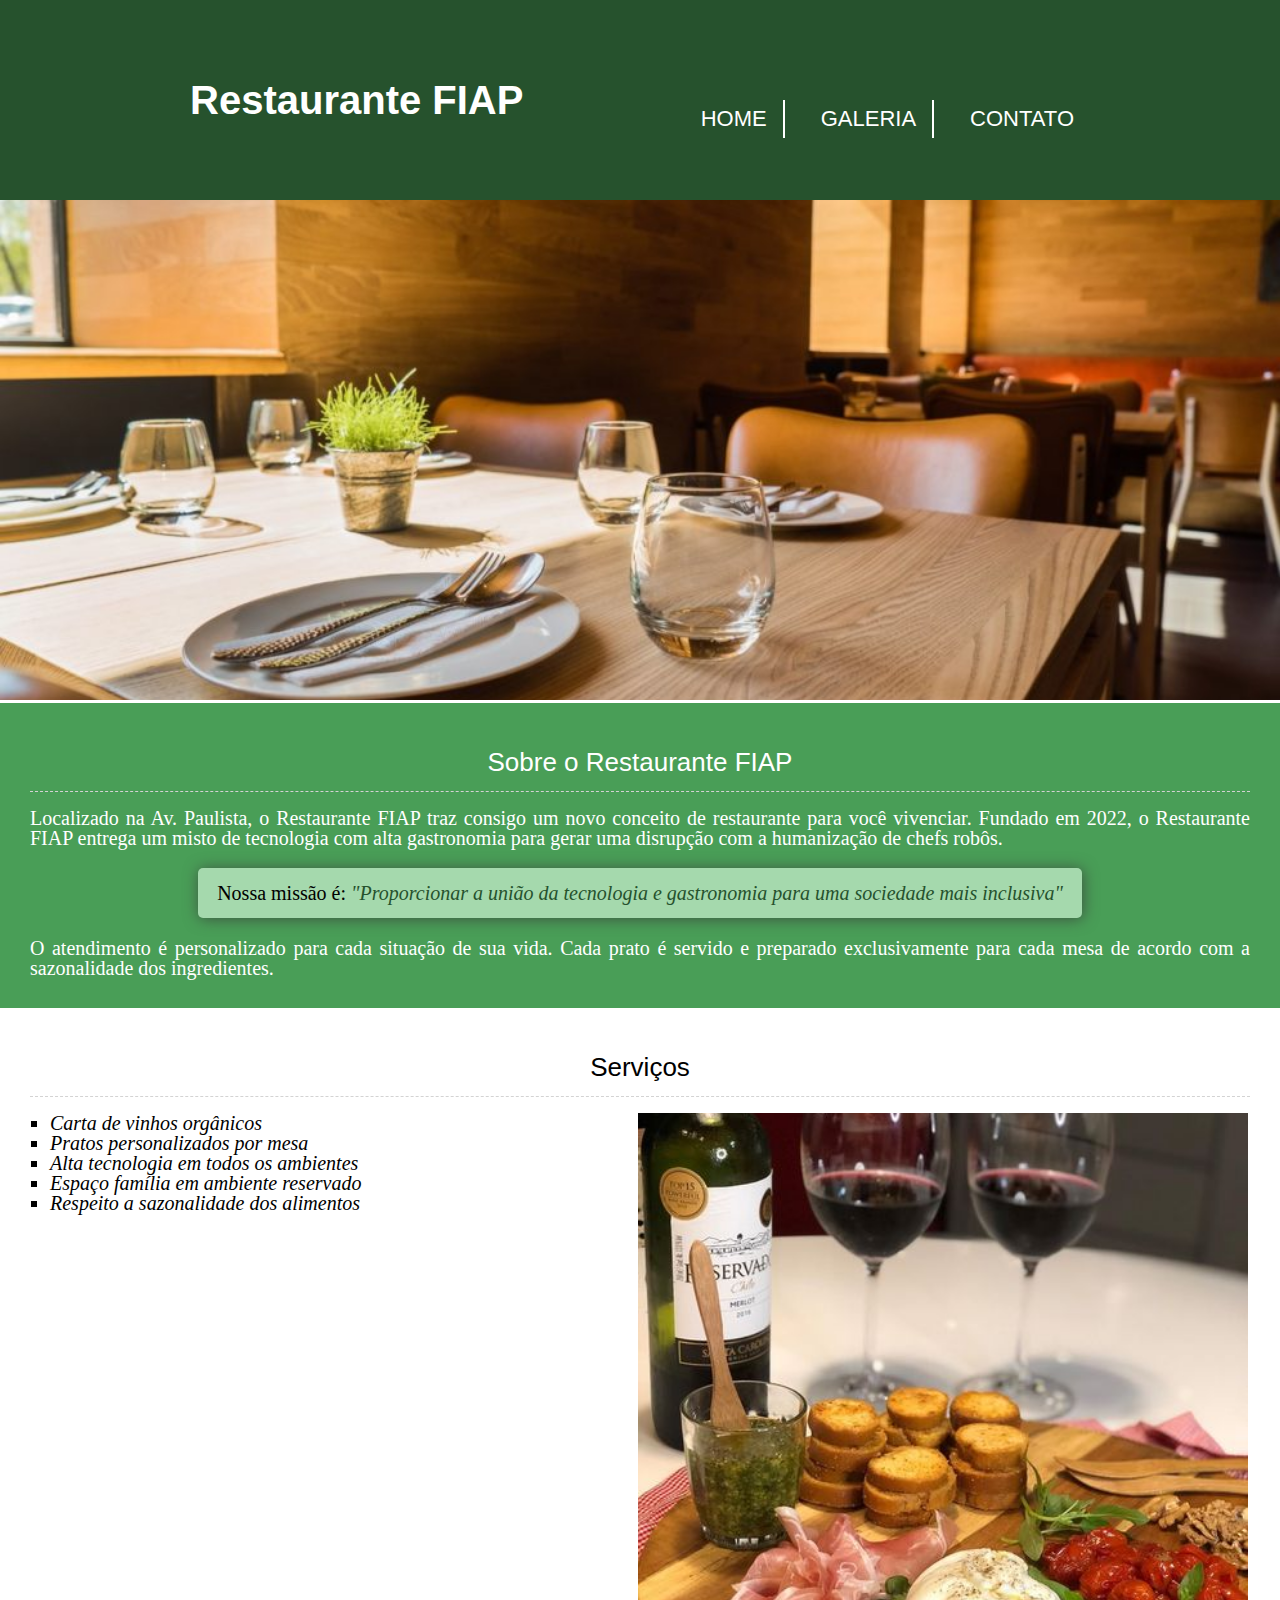
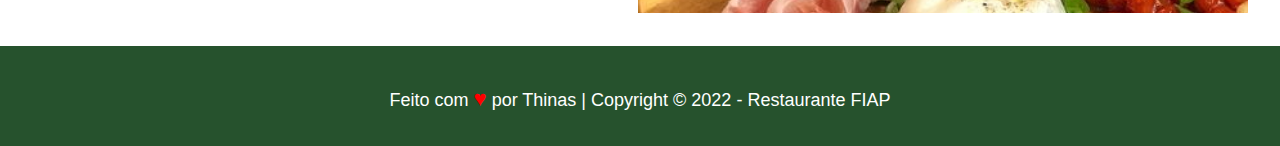
==== index.html @ 8d9ea597 "Publicação da primeira versão do site" ====
<!DOCTYPE html>
<html lang="pt-br" dir="ltr">
<head>
    <meta charset="UTF-8">
    <meta http-equiv="X-UA-Compatible" content="IE=edge">
    <meta name="viewport" content="width=device-width, initial-scale=1.0">
    <link rel="stylesheet" href="css/reset.css" type="text/css">
    <link rel="stylesheet" href="css/style.css" type="text/css">
    <link rel="stylesheet" href="https://pro.fontawesome.com/releases/v5.10.0/css/all.css" integrity="sha384-AYmEC3Yw5cVb3ZcuHtOA93w35dYTsvhLPVnYs9eStHfGJvOvKxVfELGroGkvsg+p" crossorigin="anonymous">
    <title>Restaurante FIAP</title>
</head>
<body>
    <header class="cabecalho">
        <div class="container">
            <h1 class="titulo-principal">
                <i class="fas fa-hamburger"></i>
                Restaurante FIAP
            </h1>
            <nav>
                <ul>
                    <li><a href="index.html">Home</a></li>
                    <li><a href="galeria.html">Galeria</a></li>
                    <li><a href="contato.html">Contato</a></li>
                </ul>
            </nav>
        </div>
    </header>
    <img id="banner" src="imagens/mesa.jpg" alt="Mesas vazias em um restaurante" width="620px">
    <section class="conteudo-principal">
        <h2 class="titulo-centralizado">
            <div class="titulo-secao">
                Sobre o Restaurante FIAP
            </div>
        </h2>
        <p>Localizado na Av. Paulista, o <strong>Restaurante FIAP</strong> traz consigo um novo conceito de restaurante para você vivenciar. Fundado em 2022, o Restaurante FIAP entrega um misto de tecnologia com alta gastronomia para gerar uma disrupção com a humanização de chefs robôs.</p>
        <p id="missao"><em>Nossa missão é: <strong>"Proporcionar a união da tecnologia e gastronomia para uma sociedade mais inclusiva"</strong></em></p>
        <p>O atendimento é personalizado para cada situação de sua vida. Cada prato é servido e preparado exclusivamente para cada mesa de acordo com a sazonalidade dos ingredientes.</p>
    </section>
    <section class="servicos">
        <h3 class="titulo-centralizado titulo-secao">Serviços</h3>
        <ul>
            <li class="item">Carta de vinhos orgânicos</li>
            <li class="item">Pratos personalizados por mesa</li>
            <li class="item">Alta tecnologia em todos os ambientes</li>
            <li class="item">Espaço família em ambiente reservado</li>
            <li class="item">Respeito a sazonalidade dos alimentos</li>
        </ul>
        <img src="imagens/vinho.jpg" alt="Tábua de queijos e vinho" width="474px" class="imagem-servico">
    </section>
    <footer>
        <div class="container">
            <p class="copyright">Feito com <span>&hearts;</span> por Thinas | Copyright &copy; 2022 - Restaurante FIAP</p>
        </div>
    </footer>
</body>
</html>
---- css/style.css ----
p {
    text-align: justify;
    font-size: 20px;
}

em strong {
    color: #26522d;
    font-style: italic;
}

ul {
    display: inline-block;
    vertical-align: top;
    width: 30%;
    margin-right: 19.5%;
}

li {
    list-style: square;
    margin-left: 20px;
}

nav {
    position: absolute;
    top: 20px;
    right: 0;
    width: 50%;
}

nav ul {
    /*Remove alguns espaços em brancos entre os li*/
    font-size: 0;
    width: 100%;
    text-align: right;
}

nav li {
    display: inline-block;
    border-right: 2px #fff solid;
    padding: 8px 0;
}

nav li:last-child {
    border-right: 0;
}

nav a {
    font-family: Arial, Helvetica, sans-serif;
    color: #fff;
    font-size: 22px;
    text-decoration: none;
    text-transform: uppercase;
    padding: 8px 16px;
}

nav a:hover {
    text-decoration: underline;
    background-color: #3e5241;
}

footer {
    background-color: #26522d;
    padding: 30px;
    height: 40px;
}

form {
    display: flex;
    flex-direction: column;
    margin: 0 100px;
}

label {
    color: #26522d;
    font: 18px Arial, Helvetica, sans-serif;
    padding: 8px 0;
}

input, textarea {
    border-radius: 4px;
    font: 16px Arial, Helvetica, sans-serif;
    padding: 8px 16px;
}

textarea {
    height: 200px;
    resize: none;
}

::placeholder {
    color: #499e57;
    opacity: 0.5;
}

button {
    align-self: flex-end;
    background: linear-gradient(to right bottom, #499e57, #26522d);
    border: 0;
    border-radius: 4px;
    color: #fff;
    cursor: pointer;
    display: block;
    font: 18px Arial, Helvetica, sans-serif;
    margin: 10px 0;
    padding: 12px 16px;
    width: 200px;
}

button:hover {
    background: rgba(38, 82, 45, 0.8);
}

button i {
    margin: 0 5px 0 -5px;
}

.cabecalho {
    background-color: #26522d;
    padding: 30px;
    height: 140px;
}

.container {
    margin: 0 auto;
    width: 900px;
    position: relative; /*Faz a camada do container ser referencia para o position absolute de nav. Auxiliando o posicionamento dentro da div*/
}

.titulo-principal {
    color: #fff;
    font-family: Arial, Helvetica, sans-serif;
    font-size: 40px;
    font-weight: 700; /*bold*/
    margin-top: 50px;
    transition: all .5s ease-in-out;
}

.titulo-principal:hover {
    transform: translateX(50px) scale(1.2);
}

.titulo-centralizado {
    text-align: center;
}

.titulo-secao {
    border-bottom: 1px #d3d3d3 dashed;
    font-family: Arial, Helvetica, sans-serif;
    font-size: 26px;
    margin-bottom: 16px;
    padding: 16px;
}

.conteudo-principal {
    background-color: #499e57;
    color: #fff;
    padding: 30px;
    margin-top: 0;
}

.servicos {
    background-color: #fff;
    padding: 30px;
}

.item {
    font-size: 20px;
    font-style: italic;
}

.imagem-servico {
    width: 50%;
    height: 500px;
    object-fit: cover;
    object-position: 0% 10%;
}

.copyright {
    color: #fff;
    font: 18px Arial, Helvetica, sans-serif;
    text-align: center;
    margin-top: 10px;
}

.copyright span {
    color: #ff0000;
    font-size: 22px;
}

.linha-foto {
    display: flex;
    flex-direction: row;
    justify-content: space-between;
    margin: 20px 40px;
    padding-bottom: 20px;
    border-bottom: 1px rgba(0, 0, 0, 0.1) solid;
}

.foto {
    border: 2px #d3d3d3 solid;
    padding: 8px;
}

.foto img {
    width: 280px;
    height: 180px;
    object-fit: cover;
    transition: all 1s ease-in-out;
}

.foto img:hover {
    transform: scale(1.5) rotate(10deg);
}


#banner {
    height: 500px;
    width: 100%;
    object-fit: cover;
    object-position: 0% 65%;
}

#missao {
    background-color: #a5d9ad;
    border-radius: 5px;
    box-shadow: 1px 1px 15px #3e5241;
    color: #000;
    font-size: 20px;
    margin: 20px auto;
    padding: 15px;
    text-align: center;
    width: 70%;
}

.seletor {
    /*
        Do mais externo para o mais interno:
        - margin;
        - border;
        - padding.
    */
    margin-top: 10px;
    margin-right: 15px;
    margin-bottom: 20px;
    margin-left: 25px;
}
.seletorUnico {
    padding: 10px;
}
.seletorDuplo {
    /*verical | horizontal*/
    padding: 20px 10px;
}
.seletorQuadruplo {
    padding: 5px 10px 15px 20px;
}
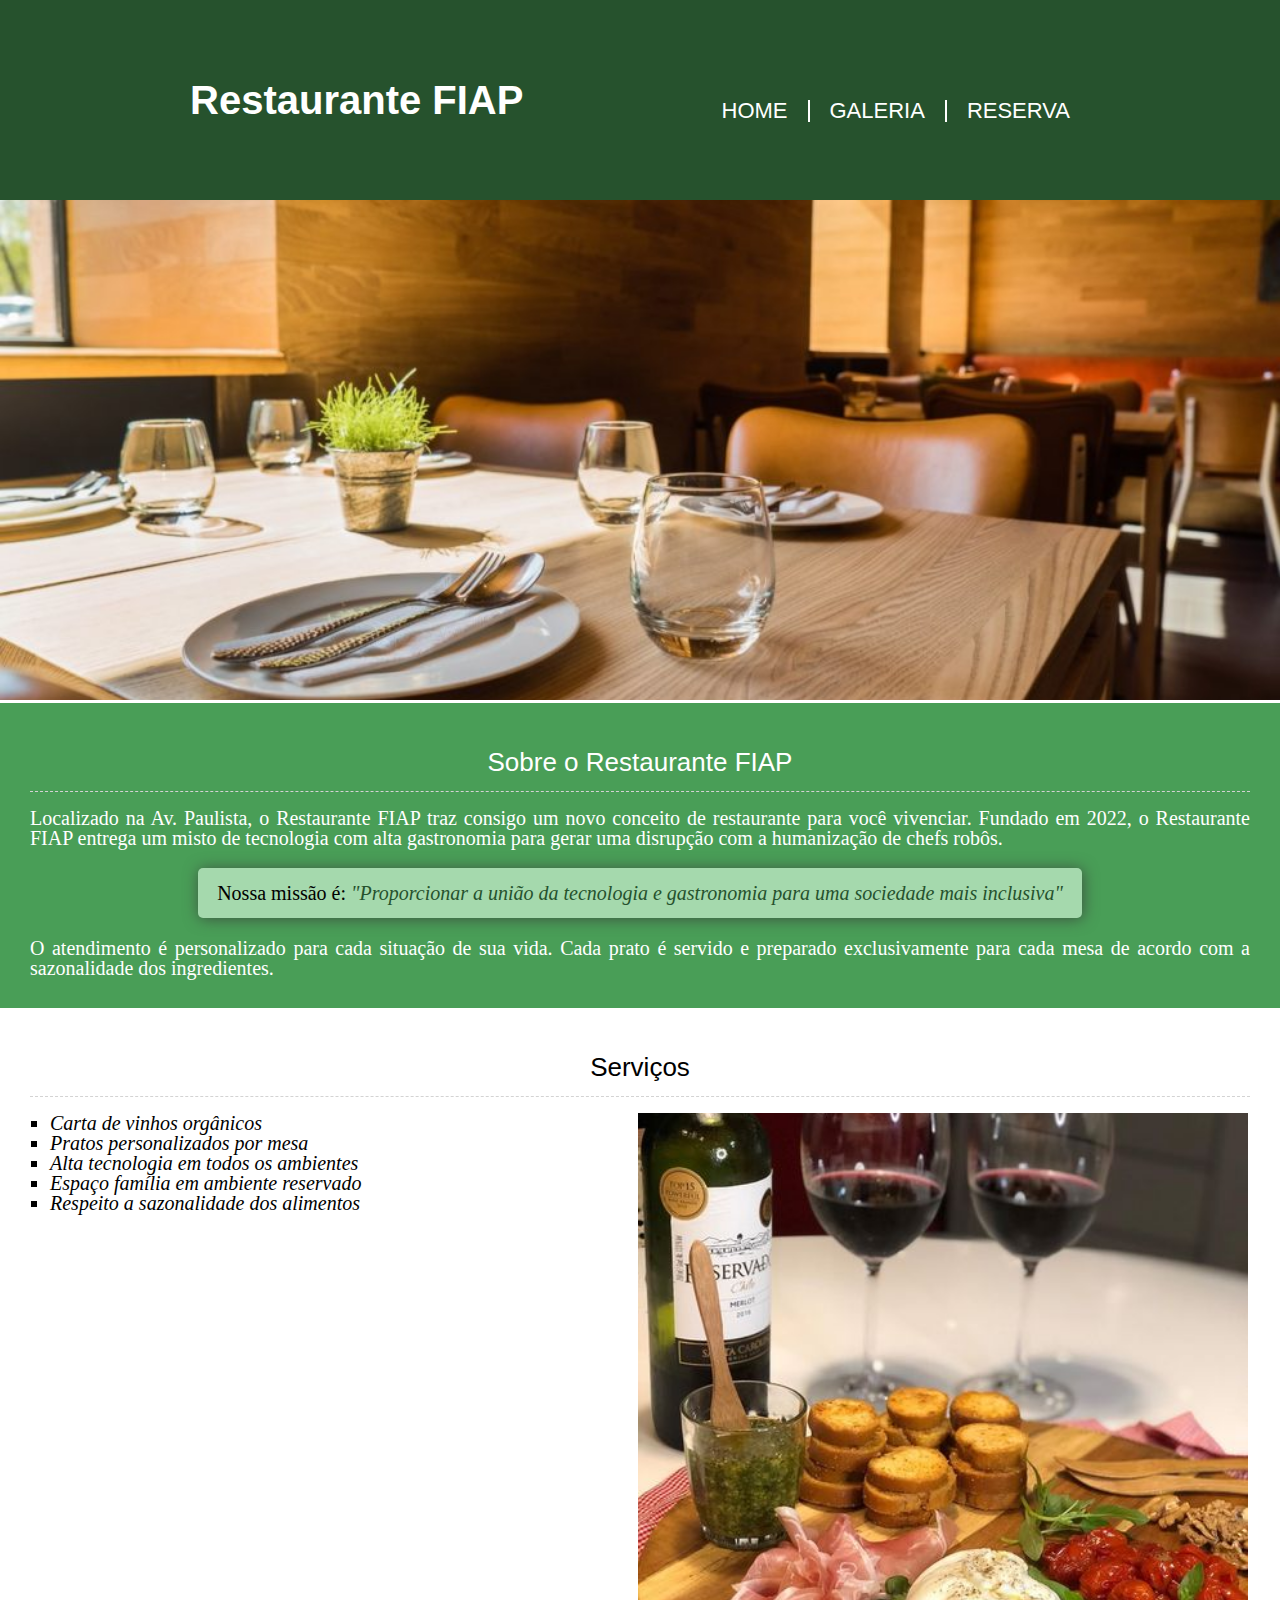
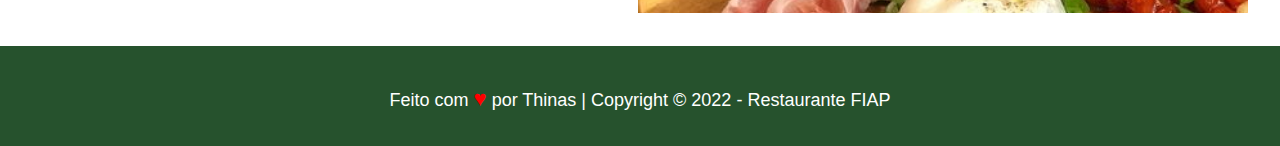
==== commit 3a16c839: "Tabela estilizada e programada em Javascript. Corrigido o espaçamento dos itens do menu" ====
--- a/index.html
+++ b/index.html
@@ -9,18 +9,18 @@
     <link rel="stylesheet" href="https://pro.fontawesome.com/releases/v5.10.0/css/all.css" integrity="sha384-AYmEC3Yw5cVb3ZcuHtOA93w35dYTsvhLPVnYs9eStHfGJvOvKxVfELGroGkvsg+p" crossorigin="anonymous">
     <title>Restaurante FIAP</title>
 </head>
-<body>
+<body>  
     <header class="cabecalho">
         <div class="container">
             <h1 class="titulo-principal">
-                <i class="fas fa-hamburger"></i>
-                Restaurante FIAP
+                <i class="fas fa-seedling"></i>
+                <span>Restaurante FIAP</span>
             </h1>
             <nav>
                 <ul>
                     <li><a href="index.html">Home</a></li>
                     <li><a href="galeria.html">Galeria</a></li>
-                    <li><a href="contato.html">Contato</a></li>
+                    <li><a href="reserva.html">Reserva</a></li>
                 </ul>
             </nav>
         </div>
@@ -52,5 +52,6 @@
             <p class="copyright">Feito com <span>&hearts;</span> por Thinas | Copyright &copy; 2022 - Restaurante FIAP</p>
         </div>
     </footer>
+    <script src="js/app.js" type="text/javascript"></script>
 </body>
 </html>--- a/css/style.css
+++ b/css/style.css
@@ -37,7 +37,7 @@
 nav li {
     display: inline-block;
     border-right: 2px #fff solid;
-    padding: 8px 0;
+    padding-right: 20px;
 }
 
 nav li:last-child {
@@ -50,7 +50,6 @@
     font-size: 22px;
     text-decoration: none;
     text-transform: uppercase;
-    padding: 8px 16px;
 }
 
 nav a:hover {
@@ -112,6 +111,14 @@
 
 button i {
     margin: 0 5px 0 -5px;
+}
+
+table, thead, tr, th, td {
+    border: 1px solid;
+}
+
+table {
+    width: 100%;
 }
 
 .cabecalho {
